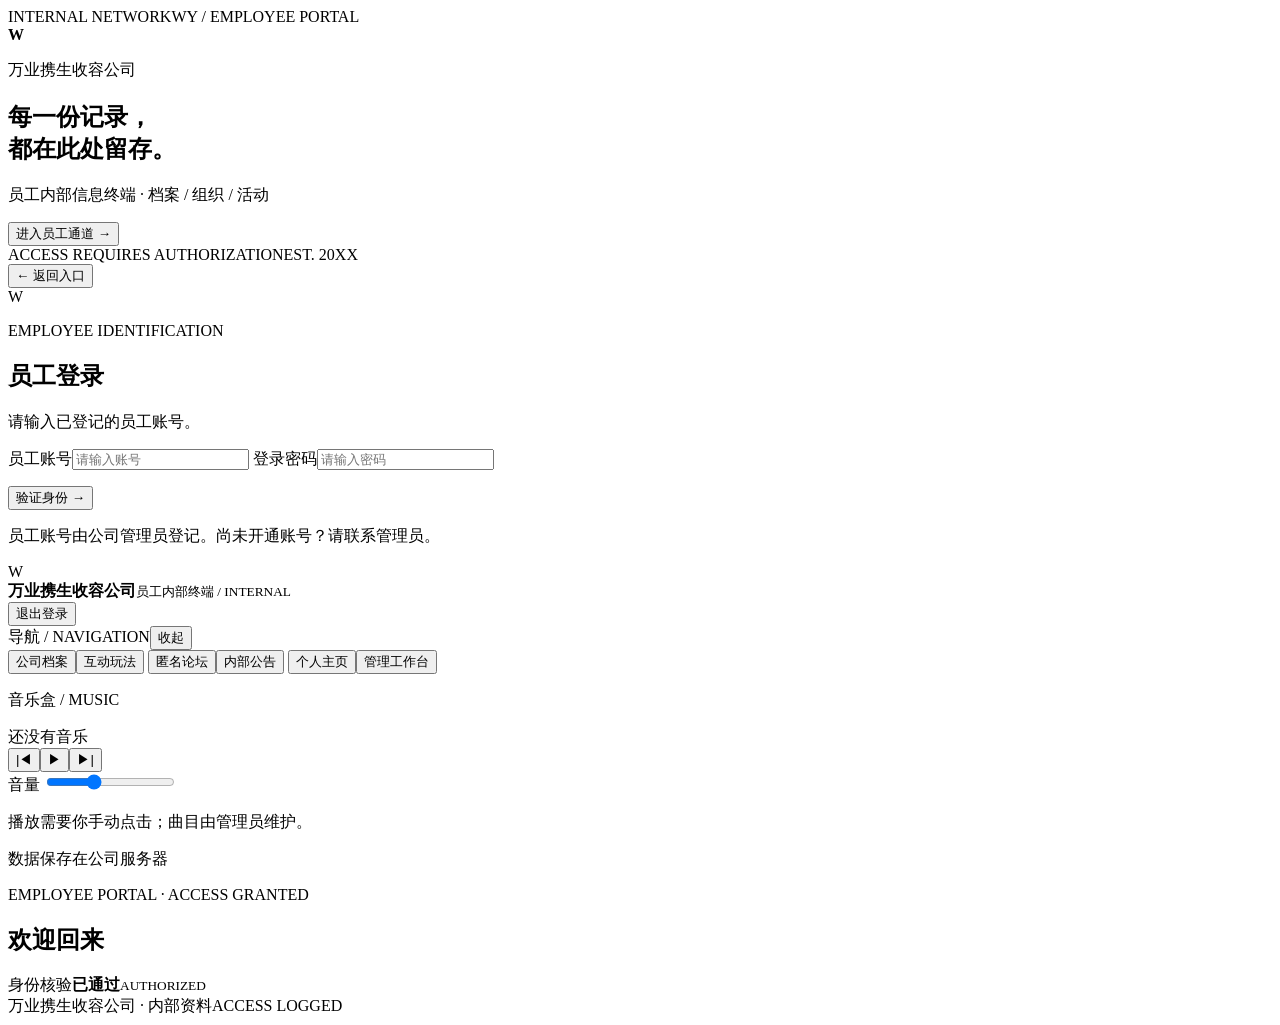
==== public/index.html @ 6f4a8813 "Add files via upload" ====
<!doctype html>
<html lang="zh-CN">
<head>
  <meta charset="utf-8"><meta name="viewport" content="width=device-width, initial-scale=1">
  <meta name="theme-color" content="#101411"><title>万业携生收容公司 · 员工终端</title>
  <link rel="stylesheet" href="/style.css">
</head>
<body>
  <main id="app" class="shell">
    <section class="welcome" id="welcome">
      <div class="welcome-top"><span class="signal"><i></i> INTERNAL NETWORK</span><span>WY / EMPLOYEE PORTAL</span></div>
      <div class="hero"><div class="rule"></div><div class="mark" aria-label="公司标志占位"><span></span><b>W</b></div><div class="rule"></div></div>
      <p class="eyebrow">万业携生收容公司</p><h1>每一份记录，<br>都在此处留存。</h1>
      <p class="intro">员工内部信息终端 <span>·</span> 档案 / 组织 / 活动</p>
      <button class="primary enter" id="enter">进入员工通道 <span>→</span></button>
      <div class="welcome-foot"><span>ACCESS REQUIRES AUTHORIZATION</span><span>EST. 20XX</span></div>
    </section>
    <section class="login-card hidden" id="loginCard">
      <button class="back" id="back">← 返回入口</button><div class="mini-mark">W</div>
      <p class="eyebrow">EMPLOYEE IDENTIFICATION</p><h2>员工登录</h2><p class="muted">请输入已登记的员工账号。</p>
      <form id="loginForm"><label>员工账号<input name="username" autocomplete="username" required placeholder="请输入账号"></label>
        <label>登录密码<input name="password" type="password" autocomplete="current-password" required placeholder="请输入密码"></label>
        <p class="error" id="error" role="alert"></p><button class="primary" type="submit">验证身份 <span>→</span></button></form>
      <p class="fine">员工账号由公司管理员登记。尚未开通账号？请联系管理员。</p>
    </section>
    <section class="dashboard hidden" id="dashboard">
      <header class="app-header"><div class="brand"><div class="brand-mark">W</div><div><b>万业携生收容公司</b><small>员工内部终端 / INTERNAL</small></div></div><button class="logout" id="logout">退出登录</button></header>
      <div class="portal-layout">
        <aside class="sidebar" id="sidebar">
          <div class="side-heading"><span class="eyebrow">导航 / NAVIGATION</span><button class="small-action" id="sidebarToggle" aria-label="收起侧边栏">收起</button></div>
          <nav class="tabs" aria-label="主导航">
            <button class="tab active" data-tab="files">公司档案</button><button class="tab" data-tab="activities">互动玩法</button>
            <button class="tab" data-tab="forum">匿名论坛</button><button class="tab" data-tab="notice">内部公告</button>
            <button class="tab" data-tab="profile">个人主页</button><button class="tab hidden" data-tab="admin">管理工作台</button>
          </nav>
          <section class="music-box"><p class="eyebrow">音乐盒 / MUSIC</p><div id="musicTitle" class="music-title">还没有音乐</div>
            <audio id="musicAudio" preload="none"></audio><div class="music-controls"><button id="musicPrev" aria-label="上一首">|◀</button><button id="musicPlay" aria-label="播放或暂停">▶</button><button id="musicNext" aria-label="下一首">▶|</button></div>
            <label class="music-volume">音量 <input id="musicVolume" type="range" min="0" max="1" step="0.05" value="0.35"></label><p class="fine">播放需要你手动点击；曲目由管理员维护。</p>
          </section>
          <div class="sidebar-foot">数据保存在公司服务器</div>
        </aside>
        <main class="portal-main">
          <div class="welcome-banner"><div><p class="eyebrow">EMPLOYEE PORTAL · ACCESS GRANTED</p><h2 id="greeting">欢迎回来</h2><p id="employeeMeta" class="muted"></p></div><div class="access-stamp"><span>身份核验</span><b>已通过</b><small>AUTHORIZED</small></div></div>
          <div id="panel" aria-live="polite"></div>
          <footer class="app-footer"><span>万业携生收容公司 · 内部资料</span><span>ACCESS LOGGED</span></footer>
        </main>
      </div>
    </section>
  </main>
  <script src="/app.js" defer></script>
</body>
</html>
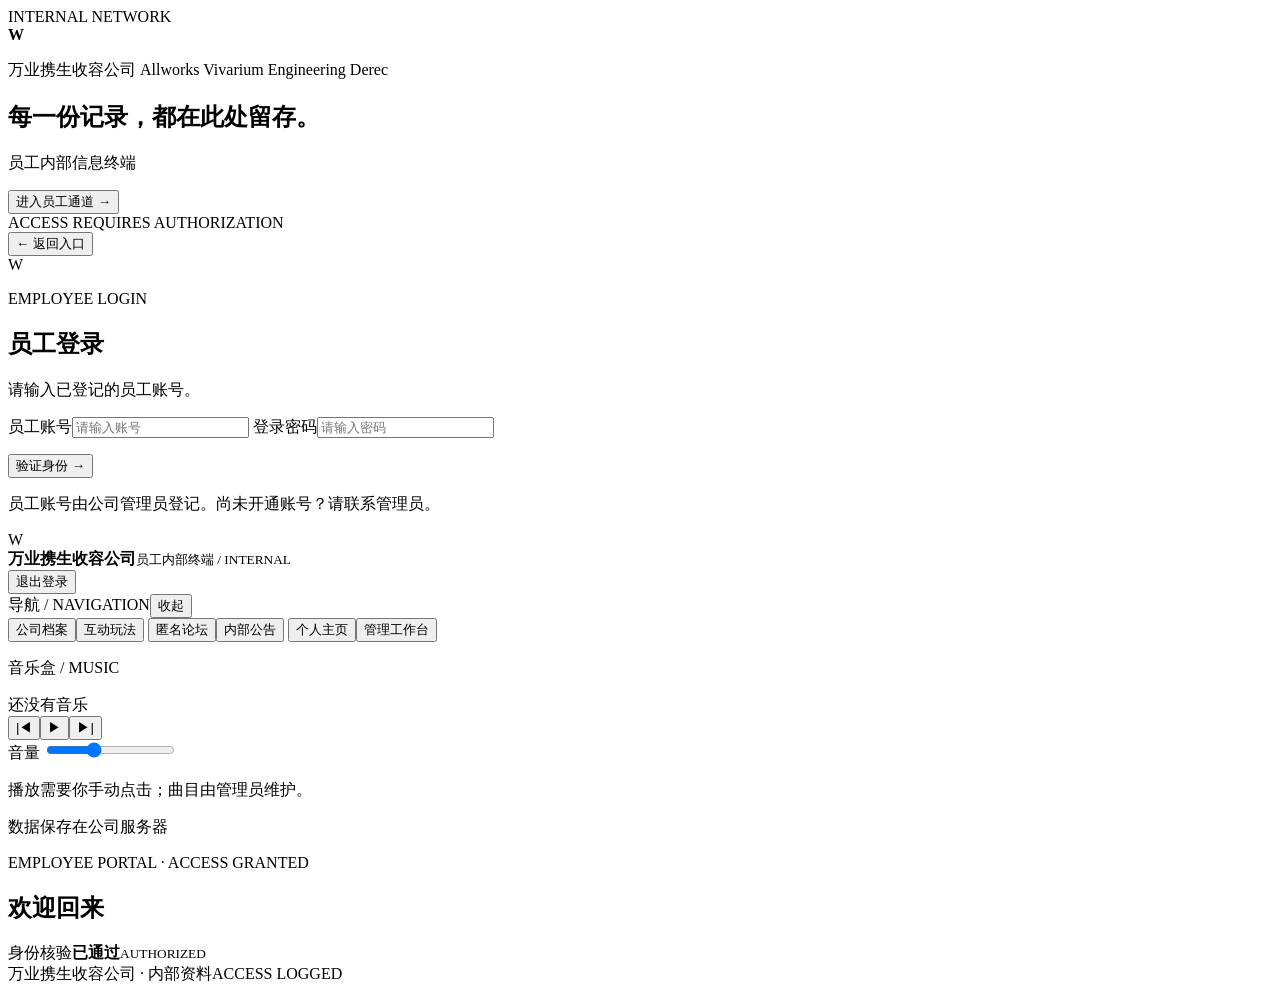
==== commit 21be40ad: "开发者文件和新的功能接口" ====
--- a/public/index.html
+++ b/public/index.html
@@ -8,16 +8,16 @@
 <body>
   <main id="app" class="shell">
     <section class="welcome" id="welcome">
-      <div class="welcome-top"><span class="signal"><i></i> INTERNAL NETWORK</span><span>WY / EMPLOYEE PORTAL</span></div>
+      <div class="welcome-top"><span class="signal"><i></i> INTERNAL NETWORK</span></div>
       <div class="hero"><div class="rule"></div><div class="mark" aria-label="公司标志占位"><span></span><b>W</b></div><div class="rule"></div></div>
-      <p class="eyebrow">万业携生收容公司</p><h1>每一份记录，<br>都在此处留存。</h1>
-      <p class="intro">员工内部信息终端 <span>·</span> 档案 / 组织 / 活动</p>
+      <p class="eyebrow">万业携生收容公司 Allworks Vivarium Engineering Derec</p><h1>每一份记录，都在此处留存。</h1>
+      <p class="intro">员工内部信息终端</p>
       <button class="primary enter" id="enter">进入员工通道 <span>→</span></button>
-      <div class="welcome-foot"><span>ACCESS REQUIRES AUTHORIZATION</span><span>EST. 20XX</span></div>
+      <div class="welcome-foot"><span>ACCESS REQUIRES AUTHORIZATION</span></div>
     </section>
     <section class="login-card hidden" id="loginCard">
       <button class="back" id="back">← 返回入口</button><div class="mini-mark">W</div>
-      <p class="eyebrow">EMPLOYEE IDENTIFICATION</p><h2>员工登录</h2><p class="muted">请输入已登记的员工账号。</p>
+      <p class="eyebrow">EMPLOYEE LOGIN</p><h2>员工登录</h2><p class="muted">请输入已登记的员工账号。</p>
       <form id="loginForm"><label>员工账号<input name="username" autocomplete="username" required placeholder="请输入账号"></label>
         <label>登录密码<input name="password" type="password" autocomplete="current-password" required placeholder="请输入密码"></label>
         <p class="error" id="error" role="alert"></p><button class="primary" type="submit">验证身份 <span>→</span></button></form>
